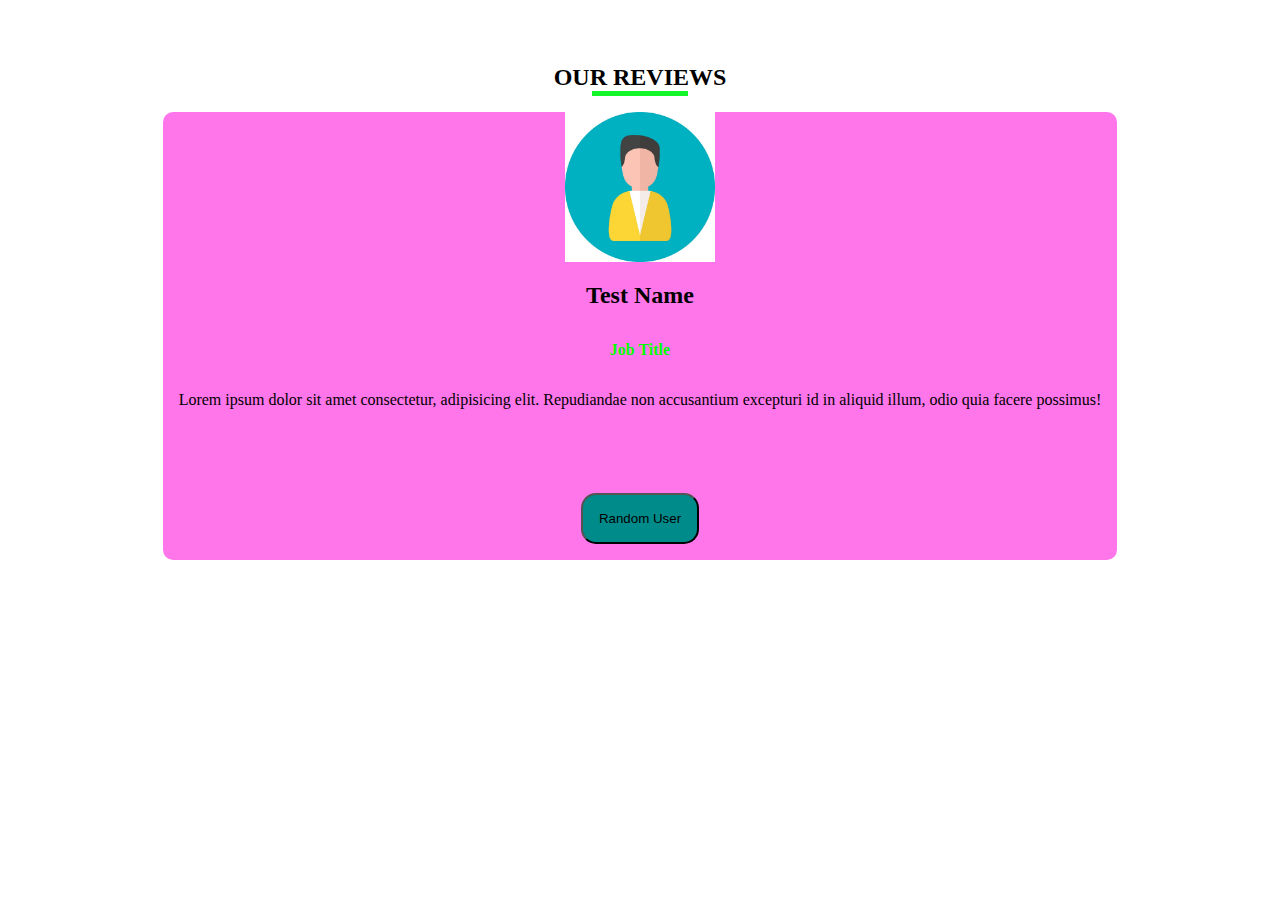
==== 4/index.html @ 9feb154e "carousel user information" ====
<!DOCTYPE html>
<html lang="en">
<head>
    <meta charset="UTF-8">
    <meta http-equiv="X-UA-Compatible" content="IE=edge">
    <meta name="viewport" content="width=device-width, initial-scale=1.0">
    <link rel="stylesheet" href="style.css">
    <link rel="stylesheet" href="https://use.fontawesome.com/releases/v5.15.4/css/all.css" integrity="sha384-DyZ88mC6Up2uqS4h/KRgHuoeGwBcD4Ng9SiP4dIRy0EXTlnuz47vAwmeGwVChigm" crossorigin="anonymous"/>
    <title>ALISTP27</title>
</head>
<body>
    <div class="main-first">
        <div class="head-container">
            <h2 class="reviews">OUR REVIEWS</h2>
            <div class="underline"></div>
        </div>
        <section class="main">
            <div class="main-img">
                <img src="./9469689.jpg" alt="profilepic" id="user-img">
            </div>
            <div class="main-content">
                <h2>Test Name</h2>
                <h4>Job Title</h4>
                <p>Lorem ipsum dolor sit amet consectetur, adipisicing elit. Repudiandae non accusantium excepturi id in aliquid illum, odio quia facere possimus!</p>
            </div>
            <div class="main-buttons">
                <i class="fas fa-chevron-left"></i>
                <span> </span>
                <i class="fas fa-chevron-right"></i>
            </div>
            <div class="random">
                <button id="rnd-btn">Random User</button>
            </div>
    </div>
    </section>
</body>
</html>
---- 4/style.css ----
*{
    margin: 0;
    padding: 0;
}

.main-first{
    display: flex;
    width: 80vw;
    flex-direction: column;
    align-content: center;
    align-items: center;
    margin: 4rem auto;
    
}

.main{
    display: flex;
    flex-direction: column;
    align-items: center;
    background-color: rgb(255, 118, 234);
    border-radius: 10px;
}

.head-container{
    display: flex;
    flex-direction: column;
    align-items: center;
}

.underline{
    width: 6rem;
    height: 5px;
    background-color: rgb(20, 246, 42);
    margin-bottom: 1rem;
}

#user-img{
    width: 150px;
    
}

.main-content{
    display: flex;
    flex-direction: column;
    align-items: center;
}
.main-content h2{
    padding: 1rem;
}

.main-content h4{
    padding: 1rem;
    color: rgb(0, 255, 0);
}

.main-content p{
    text-align: center;
    padding: 1rem;
}

.main-buttons{
    display: flex;
    padding: 1rem;
    cursor: pointer;
}
.main-buttons span{
    padding: 10px;
}

.random{
    padding: 1rem;
}
#rnd-btn{
    background-color: darkcyan;
    padding: 1rem;
    border-radius: 15px;
}
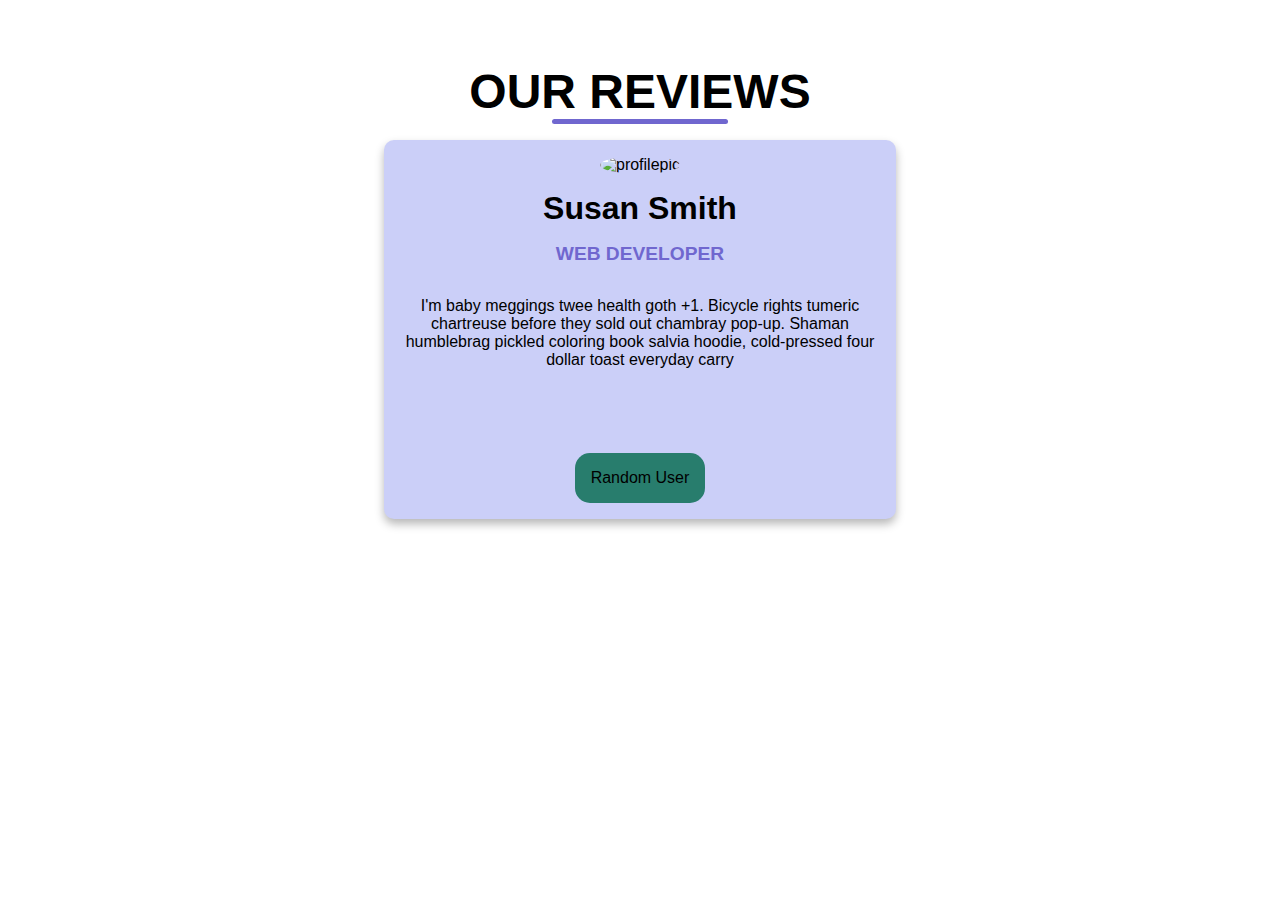
==== commit e30494bd: "final changes for being ready" ====
--- a/4/index.html
+++ b/4/index.html
@@ -19,19 +19,20 @@
                 <img src="./9469689.jpg" alt="profilepic" id="user-img">
             </div>
             <div class="main-content">
-                <h2>Test Name</h2>
-                <h4>Job Title</h4>
-                <p>Lorem ipsum dolor sit amet consectetur, adipisicing elit. Repudiandae non accusantium excepturi id in aliquid illum, odio quia facere possimus!</p>
+                <h2 id="user-name">Test Name</h2>
+                <h3 id="job">Job Title</h3>
+                <p id="desc">Lorem ipsum dolor sit amet consectetur, adipisicing elit. Repudiandae non accusantium excepturi id in aliquid illum, odio quia facere possimus!</p>
             </div>
             <div class="main-buttons">
-                <i class="fas fa-chevron-left"></i>
+                <i class="fas fa-chevron-left" id="left"></i>
                 <span> </span>
-                <i class="fas fa-chevron-right"></i>
+                <i class="fas fa-chevron-right" id="right"></i>
             </div>
             <div class="random">
                 <button id="rnd-btn">Random User</button>
             </div>
     </div>
     </section>
+    <script src="./app.js"></script>
 </body>
 </html>--- a/4/style.css
+++ b/4/style.css
@@ -1,11 +1,12 @@
 *{
     margin: 0;
     padding: 0;
+    font-family: 'Gill Sans', 'Gill Sans MT', Calibri, 'Trebuchet MS', sans-serif;
 }
 
 .main-first{
     display: flex;
-    width: 80vw;
+    width: 40vw;
     flex-direction: column;
     align-content: center;
     align-items: center;
@@ -17,26 +18,40 @@
     display: flex;
     flex-direction: column;
     align-items: center;
-    background-color: rgb(255, 118, 234);
+    background-color: rgb(203, 207, 248);
     border-radius: 10px;
+    box-shadow: 0 5px 10px  #00000049;
 }
 
 .head-container{
     display: flex;
     flex-direction: column;
     align-items: center;
+    font-size: 2rem;
 }
 
 .underline{
-    width: 6rem;
+    width: 11rem;
     height: 5px;
-    background-color: rgb(20, 246, 42);
+    background-color: #7067CF;
     margin-bottom: 1rem;
+    border-radius: 10px;
 }
 
 #user-img{
-    width: 150px;
+    width: 200px;
+    height: 200px;
+    border-radius: 50%;
+    padding:1rem;
     
+}
+
+#user-name{
+    text-transform: capitalize;
+}
+
+#job{
+    text-transform: uppercase;
 }
 
 .main-content{
@@ -45,17 +60,21 @@
     align-items: center;
 }
 .main-content h2{
-    padding: 1rem;
+    padding: 0rem 1rem;
+    font-size: 2rem;
 }
 
-.main-content h4{
+.main-content h3{
     padding: 1rem;
-    color: rgb(0, 255, 0);
+    color: #7067CF;
+    font-size: 1.2rem;
+    
 }
 
 .main-content p{
     text-align: center;
     padding: 1rem;
+    font-size: 1rem;
 }
 
 .main-buttons{
@@ -71,7 +90,16 @@
     padding: 1rem;
 }
 #rnd-btn{
-    background-color: darkcyan;
+    background-color: #287D6D;
     padding: 1rem;
     border-radius: 15px;
+    font-size: 1rem;
+    border: none;
+    cursor: pointer;
+}
+
+@media screen and (max-width:1000px) {
+    .main-first{
+        width: 70vw;
+    }
 }